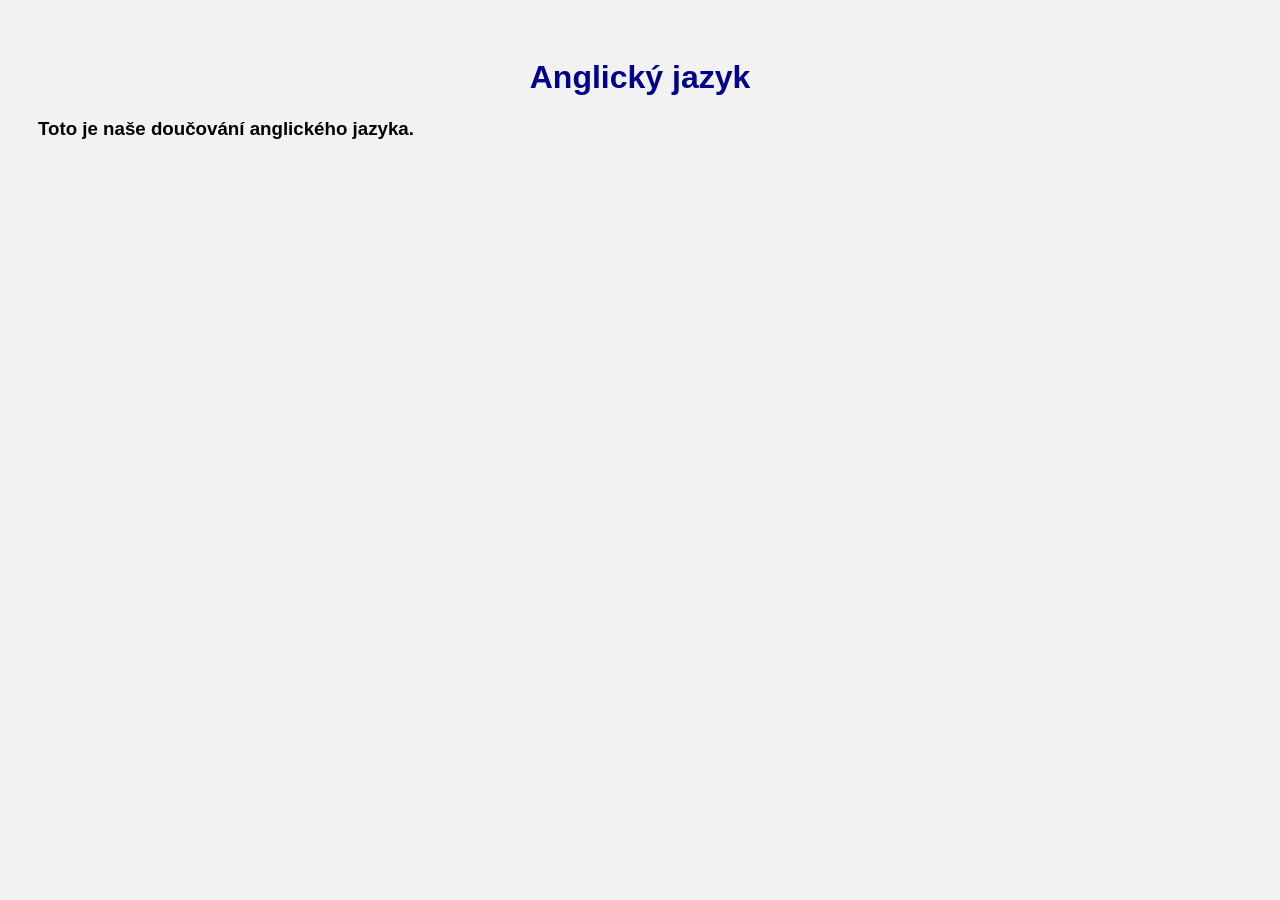
==== Anglický jazyk.html @ 5ced7231 "Add files via upload" ====
<!DOCTYPE html>
<html lang="en">
<head>
    <meta charset="UTF-8">
    <meta name="viewport" content="width=device-width, initial-scale=1.0">
    <title>Anglický jazyk</title>
    <link rel="stylesheet" href="style0303.css">
</head>
<body>
<h1>Anglický jazyk</h1>
<h3>Toto je naše doučování anglického jazyka.</h3>







</body>
</html>
---- style0303.css ----
button:hover{
     background-color: rgb(141, 99, 175);
     cursor: not-allowed;
}
button:active{
transform:scale(0.80) ;
}
input {
    padding: 10px;
    width: 250px;
    border: 2px solid rgb(0, 0, 0);
    border-radius: 8px;
    margin-top: 10px;
}
h1 {
    color: darkblue;
    text-align: center;
    
}

h2 {
    margin-top: 30px;
    color: #333;
}
button:hover{
     background-color: rgb(0, 233, 250);
     cursor:grabbing;
}
body {
    font-family: Arial, sans-serif;
    padding: 30px;
    background-color: #f2f2f2;
    cursor: url("cr.webp"),auto;

}

button {
    padding: 10px 20px;
    background-color: rgb(255, 27, 168);
    color: white;
    border: none;
    border-radius: 5px;
    font-size: 16px;
    transition: background-color 1.5s ease;
}
.div {
    text-align: center;
}
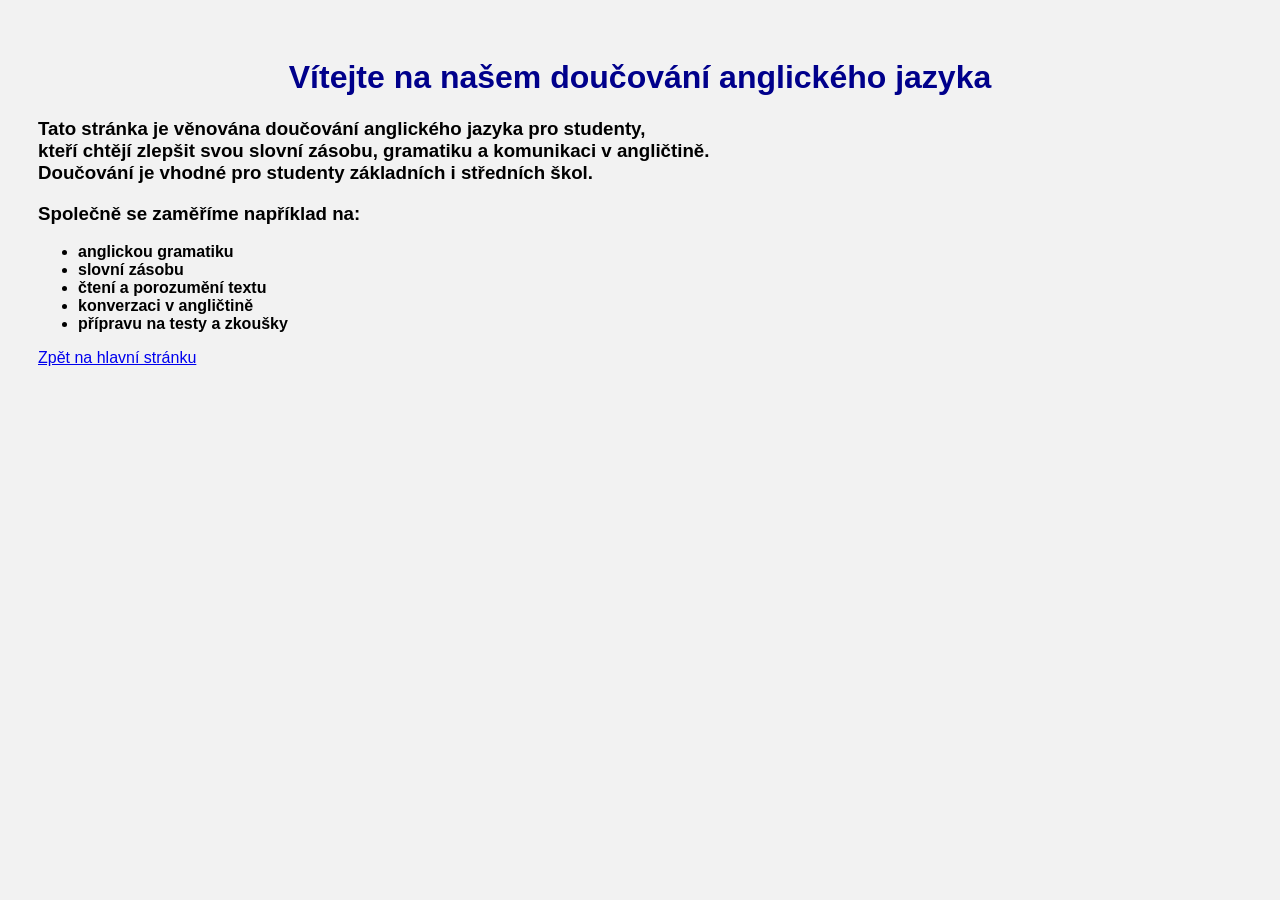
==== commit ceb48129: "Revise Anglický jazyk.html for tutoring information Updated content and structure for English langua" ====
--- a/Anglický jazyk.html
+++ b/Anglický jazyk.html
@@ -7,14 +7,25 @@
     <link rel="stylesheet" href="style0303.css">
 </head>
 <body>
-<h1>Anglický jazyk</h1>
-<h3>Toto je naše doučování anglického jazyka.</h3>
+    <h1>Vítejte na našem doučování anglického jazyka</h1>
 
+<h3>
+Tato stránka je věnována doučování anglického jazyka pro studenty,<br>
+kteří chtějí zlepšit svou slovní zásobu, gramatiku a komunikaci v angličtině.<br>
+Doučování je vhodné pro studenty základních i středních škol.
+</h3>
 
+<h3>
+Společně se zaměříme například na:
+</h3>
 
-
-
-
-
+<ul>
+<li><b>anglickou gramatiku</b></li>
+<li><b>slovní zásobu</b></li>
+<li><b>čtení a porozumění textu</b></li>
+<li><b>konverzaci v angličtině</b></li>
+<li><b>přípravu na testy a zkoušky</b></li>
+</ul>
+<a href="index.html">Zpět na hlavní stránku</a>
 </body>
-</html>+</html>
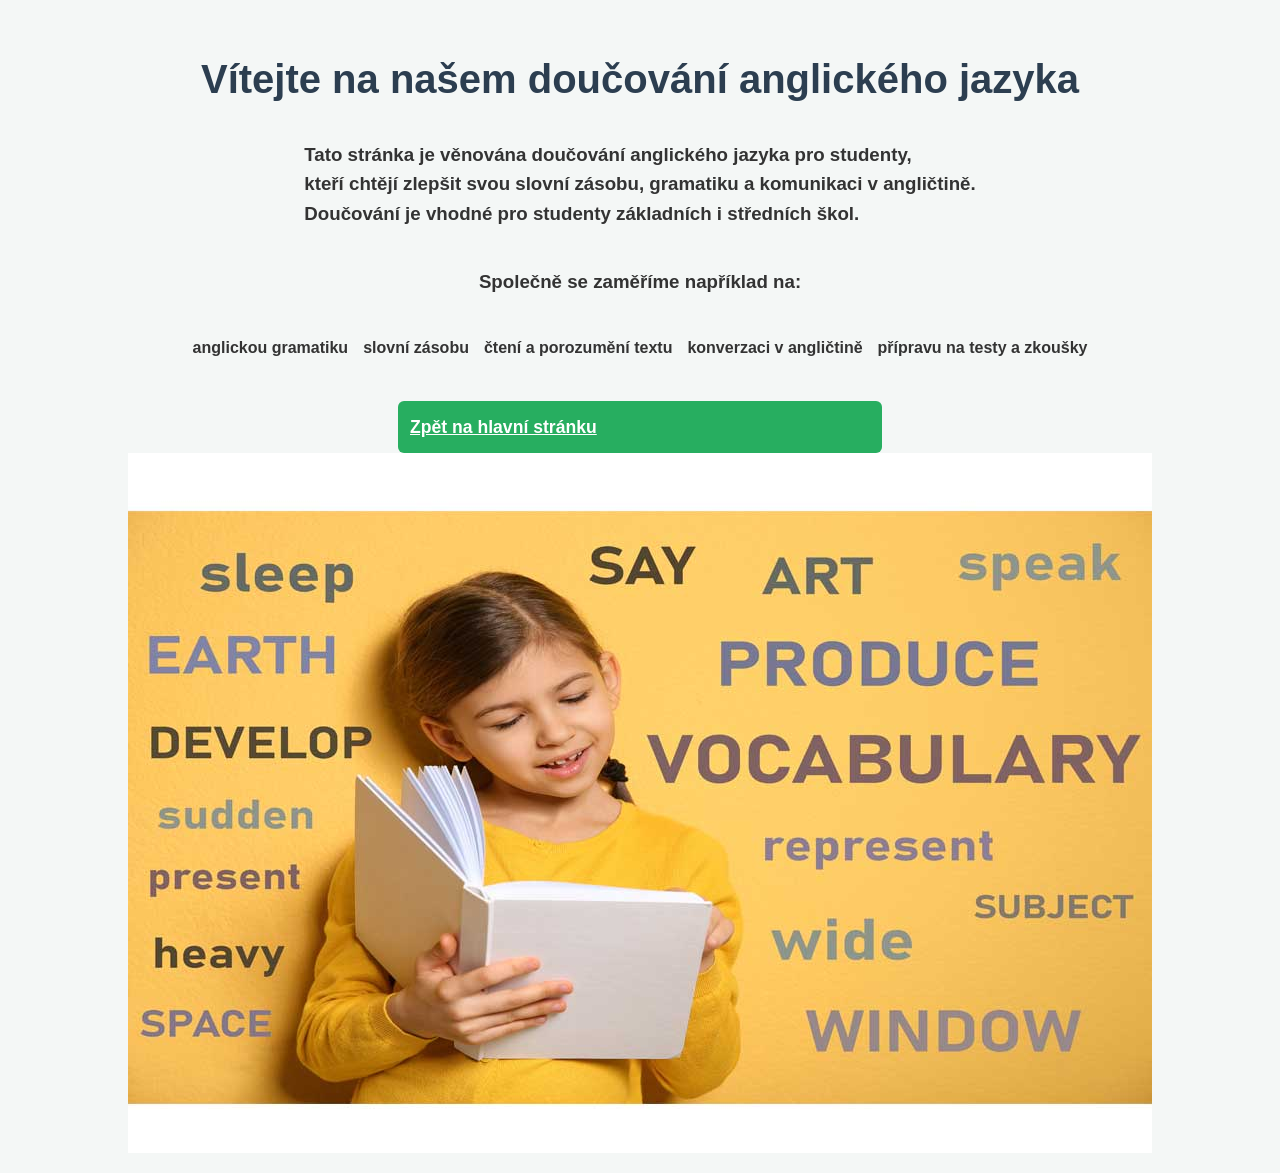
==== commit 853ac626: "Update Anglický jazyk.html" ====
--- a/Anglický jazyk.html
+++ b/Anglický jazyk.html
@@ -27,5 +27,6 @@
 <li><b>přípravu na testy a zkoušky</b></li>
 </ul>
 <a href="index.html">Zpět na hlavní stránku</a>
+<img src="Angličtina doučování.jpg"Anglický jazyk" class="center">
 </body>
 </html>
--- a/style0303.css
+++ b/style0303.css
@@ -1,49 +1,124 @@
-button:hover{
-     background-color: rgb(141, 99, 175);
-     cursor: not-allowed;
+
+body {
+    font-family: 'Segoe UI', Tahoma, Geneva, Verdana, sans-serif;
+    background-color: #f4f7f6;
+    color: #333;
+    line-height: 1.6;
+    margin: 0;
+    padding: 20px;
+    display: flex;
+    flex-direction: column;
+    align-items: center;
 }
-button:active{
-transform:scale(0.80) ;
-}
-input {
-    padding: 10px;
-    width: 250px;
-    border: 2px solid rgb(0, 0, 0);
-    border-radius: 8px;
-    margin-top: 10px;
-}
+
+
 h1 {
-    color: darkblue;
-    text-align: center;
-    
+    color: #2c3e50;
+    font-size: 2.5rem;
+    margin-bottom: 10px;
 }
 
 h2 {
-    margin-top: 30px;
-    color: #333;
+    font-weight: 400;
+    font-size: 1.1rem;
+    color: #7f8c8d;
+    max-width: 600px;
+    text-align: center;
 }
-button:hover{
-     background-color: rgb(0, 233, 250);
-     cursor:grabbing;
+
+
+ul {
+    list-style: none;
+    padding: 0;
+    display: flex;
+    gap: 15px;
+    margin: 20px 0;
 }
-body {
-    font-family: Arial, sans-serif;
+
+ul li a {
+    text-decoration: none;
+    color: #06191f;
+    font-weight: bold;
+    padding: 8px 15px;
+    border: 1px solid #06191f;
+    border-radius: 20px;
+    transition: all 0.3s ease;
+}
+
+ul li a:hover {
+    background-color: #3498db;
+    color: white;
+}
+
+
+form {
+    background: white;
     padding: 30px;
-    background-color: #f2f2f2;
-    cursor: url("cr.webp"),auto;
+    border-radius: 12px;
+    box-shadow: 0 4px 15px rgba(0, 0, 0, 0.1);
+    width: 100%;
+    max-width: 400px;
+    margin-top: 20px;
+}
 
+
+label {
+    display: block;
+    margin-bottom: 5px;
+    font-size: 0.9rem;
+}
+
+input[type="text"],
+input[type="number"],
+input[type="email"],
+select {
+    width: 100%;
+    padding: 10px;
+    margin-bottom: 5px;
+    border: 1px solid #ddd;
+    border-radius: 6px;
+    box-sizing: border-box; 
+    font-size: 1rem;
+}
+
+
+input[type="radio"] {
+    margin-right: 10px;
+    margin-bottom: 10px;
 }
 
 button {
-    padding: 10px 20px;
-    background-color: rgb(255, 27, 168);
+    width: 100%;
+    max-width: 460px; 
+    margin-top: 20px;
+    padding: 12px;
+    background-color: #27ae60;
     color: white;
     border: none;
-    border-radius: 5px;
-    font-size: 16px;
-    transition: background-color 1.5s ease;
-}
-.div {
-    text-align: center;
+    border-radius: 6px;
+    font-size: 1.1rem;
+    font-weight: bold;
+    cursor: pointer;
+    transition: background 0.3s ease;
 }
 
+button:hover {
+    background-color: #219150;
+}
+a {
+    width: 100%;
+    max-width: 460px; 
+    margin-top: 20px;
+    padding: 12px;
+    background-color: #27ae60;
+    color: white;
+    border: none;
+    border-radius: 6px;
+    font-size: 1.1rem;
+    font-weight: bold;
+    cursor: pointer;
+    transition: background 0.3s ease;
+}
+
+
+
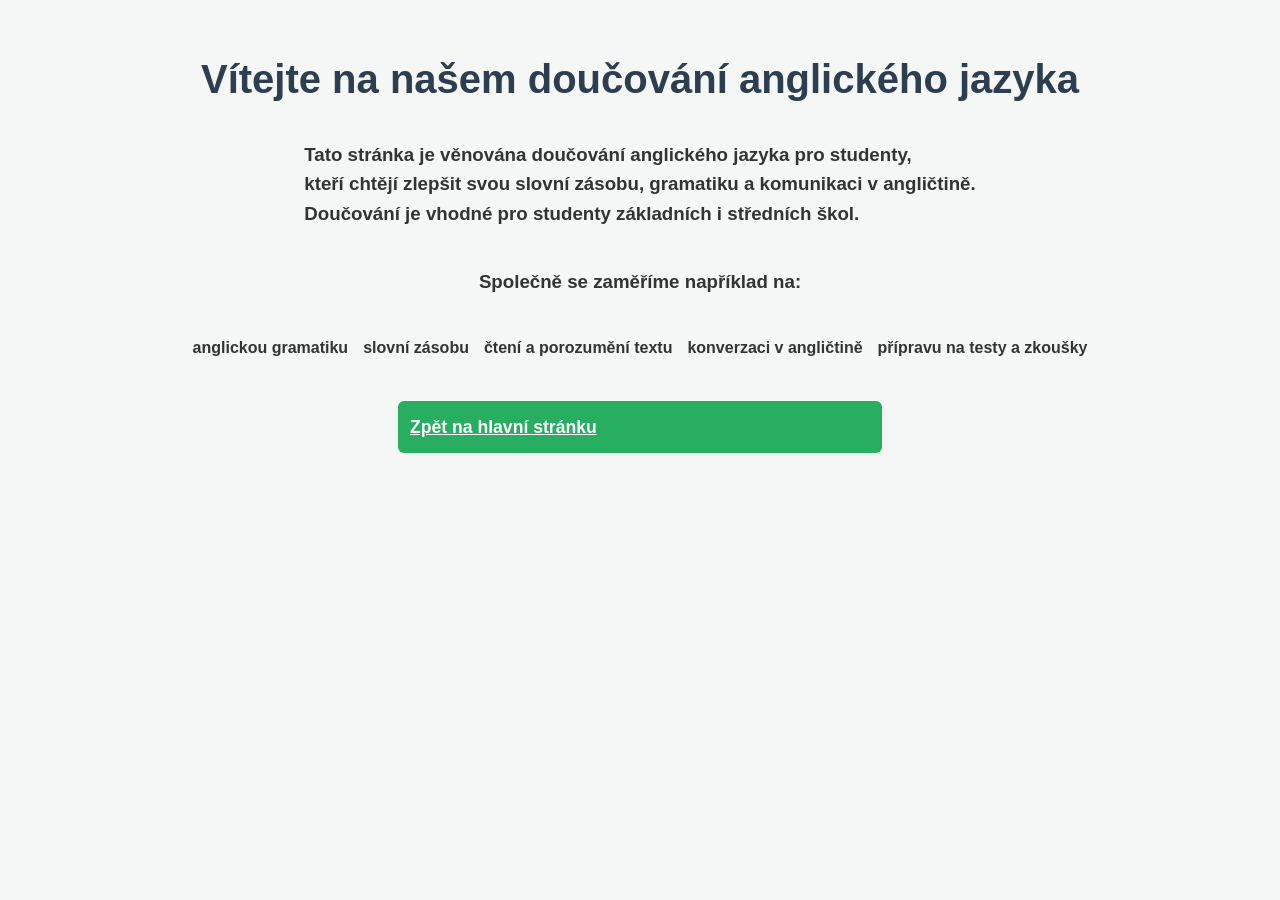
==== commit 357f3eb4: "Update Anglický jazyk.html" ====
--- a/Anglický jazyk.html
+++ b/Anglický jazyk.html
@@ -27,6 +27,6 @@
 <li><b>přípravu na testy a zkoušky</b></li>
 </ul>
 <a href="index.html">Zpět na hlavní stránku</a>
-<img src="Angličtina doučování.jpg"Anglický jazyk" class="center">
 </body>
 </html>
+
--- a/style0303.css
+++ b/style0303.css
@@ -118,7 +118,12 @@
     font-weight: bold;
     cursor: pointer;
     transition: background 0.3s ease;
-}
+ 
 
 
 
+
+
+
+
+
